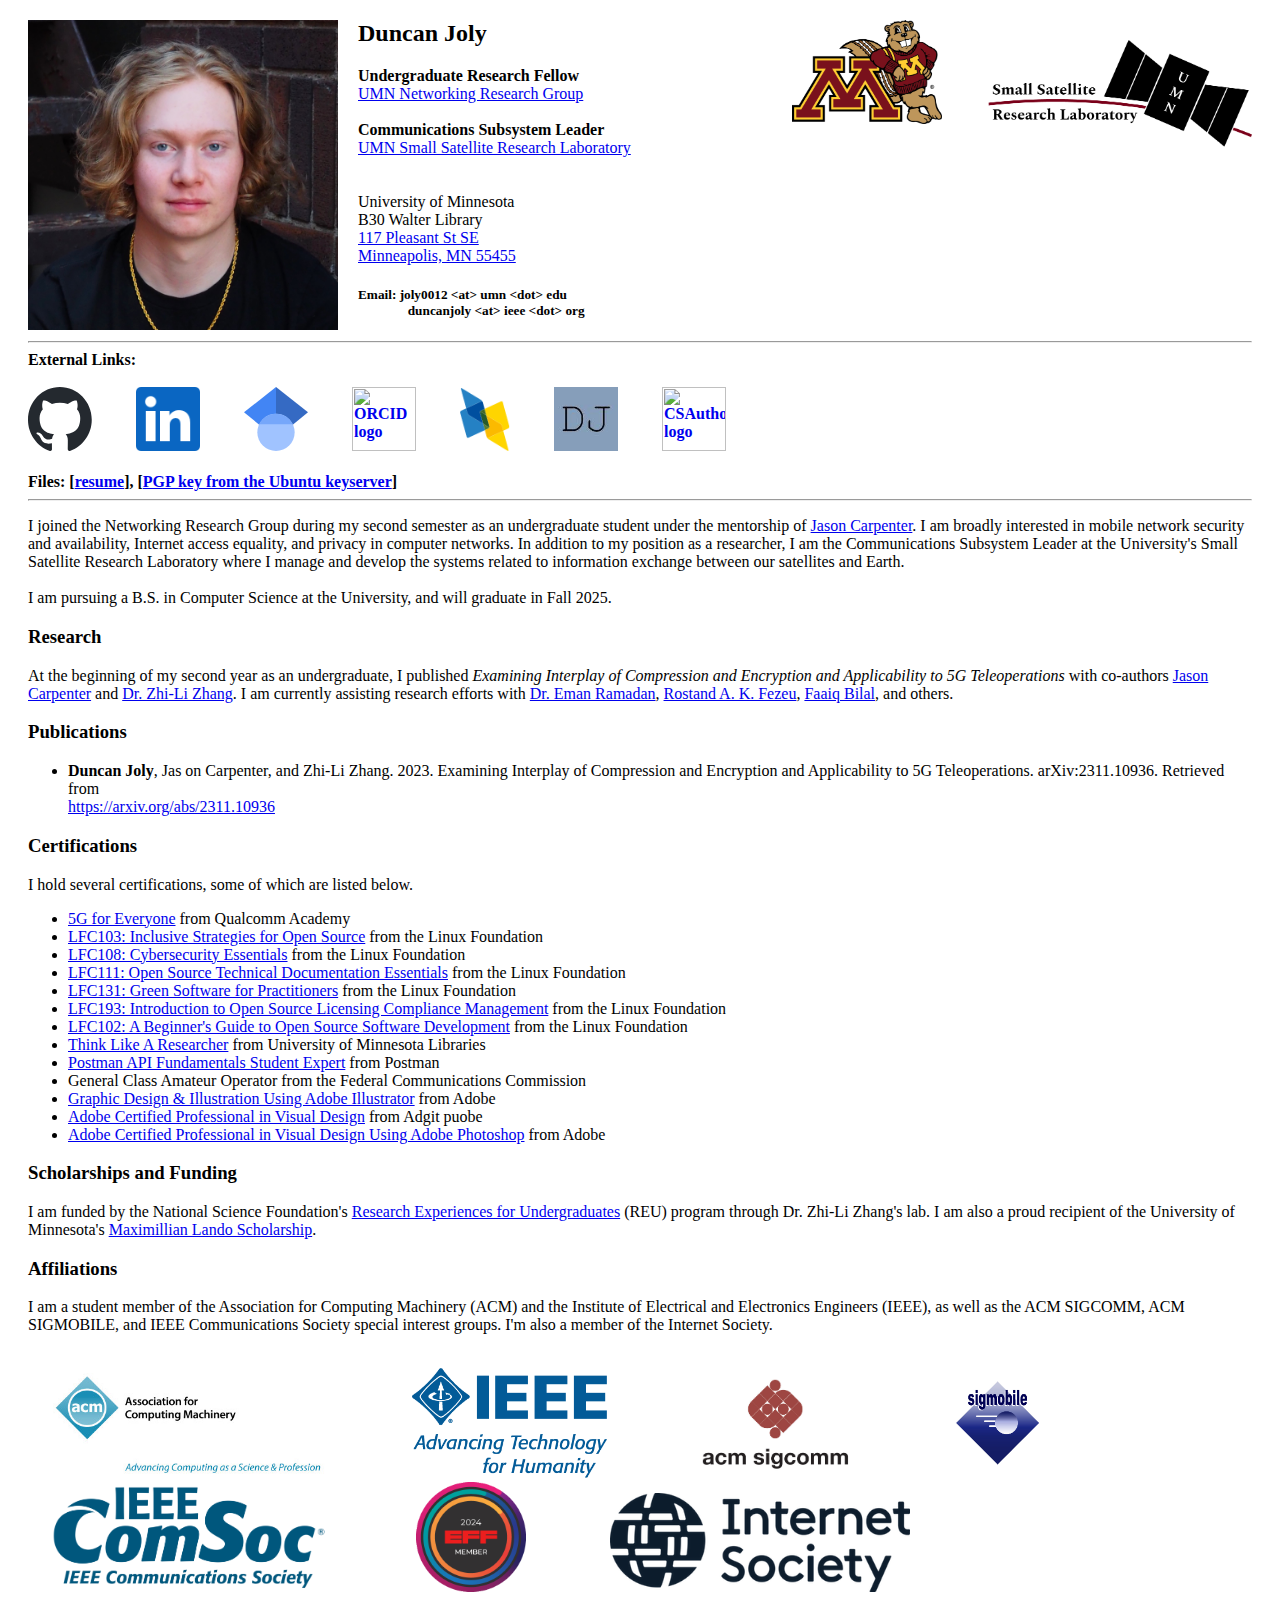
==== src/index.html @ 0f9d99e0 "Merge branch 'main' of https://github.com/duncanjoly13/UMN_webpage" ====
<!DOCTYPE html PUBLIC>
<html lang="en">
    <head>
        <meta name="viewport" content="width=device-width, initial-scale=1.0"> <title>Duncan Joly</title>
        <link rel="stylesheet" href="style.css">
    </head>
    
    <body>
        <div class="headshot-container">
            <img src="joly-photo.JPG" width="310" alt="Image of Duncan Joly">
        </div>
        <div class="image-container">
            <a href="https://smallsat.umn.edu/" target="_blank" title="Small Satellite Research Laboratory">
                <img src="ssrl_logo.png" width="300" alt="UMN Small Satellite Research Laboratory logo">
            </a>
        </div>
        <div class="image-container">
            <a href="https://networking.umn.edu" target="_blank">
                <img src="goldy_M2out-rgb.png" width="150" title="UMN Networking Research Group"
                alt="UMN logo with Goldy Gopher leaning on the UMN 'Block M'">
            </a>
        </div>
        <div class="indent">
            <h2>Duncan Joly</h2>
            <strong>Undergraduate Research Fellow</strong><br>
            <a href="https://networking.umn.edu" target="_blank">UMN Networking Research Group</a>
            
            <br><br>
            
            <strong>Communications Subsystem Leader</strong><br>
            <a href="https://smallsat.umn.edu/" target="_blank">UMN Small Satellite Research Laboratory</a>
            
            <br><br><br>
            
            University of Minnesota<br>
            B30 Walter Library<br>
            <a href="https://maps.app.goo.gl/BnmcDS6HXvnNuHuj7" target="_blank">117 Pleasant St SE</a><br>
            <a href="https://maps.app.goo.gl/BnmcDS6HXvnNuHuj7" target="_blank">Minneapolis, MN 55455</a><br>
            
            <h5>Email: joly0012 &lt;at&gt; umn &lt;dot&gt; edu <br> &emsp;&emsp;&emsp;&ensp;
                duncanjoly &lt;at&gt; ieee &lt;dot&gt; org</h5>
            <hr>
            
            <strong>
                External Links:
                <br><br>
                <div class="logo-container">
                    <a href="https://github.com/duncanjoly13" target="_blank"><img alt="GitHub logo"
                        src="github_logo.svg" width="64" height="64" title="GitHub"></a>
                    <a href="https://www.linkedin.com/in/duncan-joly" target="_blank"><img alt="LinkedIn logo"
                        src="linkedin_logo.png" width="64" height="64" title="LinkedIn"></a>
                    <a href="https://scholar.google.com/citations?user=SjG5FswAAAAJ&hl=en"
                        target="_blank"><img alt="Google Scholar logo" src="google_scholar_logo.svg" width="64"
                        height="64" title="Google Scholar"></a>
                    <a href="https://orcid.org/0000-0003-3058-0758" target="_blank"><img alt="ORCID logo"
                        src="https://info.orcid.org/wp-content/uploads/2019/11/orcid_64x64.png" width="64"
                        height="64" title="ORCID"></a>
                    <a href="https://dblp.uni-trier.de/pid/361/1143.html" target="_blank">
                        <img alt="DBLP Computer Science Library logo" src="dblp_logo.png" width="50"
                        title="DBLP Computer Science Library"></a>
                    <a href="https://duncanjoly.com" target="_blank"><img alt="personal homepage logo"
                        src="duncanjoly_logo.jpeg" width="64" height="64" title="personal homepage"></a>
                    <a href="https://www.csauthors.net/duncan-joly" target="_blank"><img alt="CSAuthors.net logo"
                        src="csauthors_logo.svg" height="64" title="CSAuthors.net"></a>
                </div>
                <br>
                Files: [<a href="joly-resume.pdf" target="_blank" content="application/pdf">resume</a>],
                [<a href="https://keyserver.ubuntu.com/pks/lookup?op=get&search=0x6afa0af6a9981780" target="_blank">PGP
                key from the Ubuntu keyserver</a>]
            </strong>
            
            <hr>
            
            <p>I joined the Networking Research Group during my second semester as an undergraduate student under the
                mentorship of
                <a href="https://scholar.google.com/citations?user=ZRiIyY0AAAAJ&hl=en&oi=sra" target="_blank">
                    Jason Carpenter</a>.
                I am broadly interested in mobile network security and availability, Internet access equality, and
                privacy in computer networks. In addition to my position as a researcher, I am the Communications
                Subsystem Leader at the University's Small Satellite Research Laboratory where I manage and develop the
                systems related to information exchange between our satellites and Earth.
                <br><br>
                I am pursuing a B.S. in Computer Science at the University, and will graduate in Fall 2025.
                <br>
            </p>
            
            <h3><a id="research">Research</a></h3>
            <p>At the beginning of my second year as an undergraduate, I published <i>Examining Interplay of
                Compression and Encryption and Applicability to 5G Teleoperations</i> with co-authors
                <a href="https://scholar.google.com/citations?user=ZRiIyY0AAAAJ&hl=en&oi=sra" target="_blank">
                    Jason Carpenter</a>
                and <a href="https://www-users.cse.umn.edu/~zhang089/" target="_blank">Dr. Zhi-Li Zhang</a>. I am
                currently assisting research efforts with
                <a href="https://www-users.cse.umn.edu/~eman/" target="_blank">Dr. Eman Ramadan</a>,
                <a href="https://scholar.google.com/citations?hl=en&user=mq_AonwAAAAJ" target="_blank">
                    Rostand A. K. Fezeu</a>,
                <a href="https://scholar.google.com/citations?user=3AMPssgAAAAJ&hl=en&oi=ao"
                    target="_blank">Faaiq Bilal</a>,
                and others.
                <br>
            </p>
            
            <h3><a id="publications">Publications</a></h3>
            <ul>
                <li><b>Duncan Joly</b>, Jas

on Carpenter, and Zhi-Li Zhang. 2023. Examining Interplay of Compression and
                    Encryption and Applicability to 5G Teleoperations. arXiv:2311.10936. Retrieved from <br>
                    <a href="https://arxiv.org/abs/2311.10936" target="_blank">https://arxiv.org/abs/2311.10936</a>
                </li>
            </ul>
            
            <h3><a id="certifications">Certifications</a></h3>
            <p>I hold several certifications, some of which are listed below.</p>
            <ul>
                <li><a href="https://www.coursera.org/account/accomplishments/records/9UKN4CB6LT54">5G for Everyone</a>
                    from Qualcomm Academy
                </li>
                <li><a href="https://www.credly.com/badges/5c1b7dff-5733-411c-b54b-5af3b71e0fda/public_url">LFC103:
                    Inclusive Strategies for Open Source</a> from the Linux Foundation
                </li>
                <li><a href="https://www.credly.com/badges/4387af8f-9b23-4c52-a0d0-07c0198b427b/public_url">LFC108:
                    Cybersecurity Essentials</a> from the Linux Foundation
                </li>
                <li><a href="https://www.credly.com/badges/89c46d44-c501-4353-a6a8-46ffab22ba63/public_url">LFC111:
                    Open Source Technical Documentation Essentials</a> from the Linux Foundation
                </li>
                <li><a href="https://www.credly.com/badges/5c1b7dff-5733-411c-b54b-5af3b71e0fda/public_url">LFC131:
                    Green Software for Practitioners</a> from the Linux Foundation
                </li>
                <li><a href="https://www.credly.com/badges/cc255ec3-8ee9-4ecc-8a79-39434d478e2a/public_url">LFC193:
                    Introduction to Open Source Licensing Compliance Management</a> from the Linux Foundation
                </li>
                <li><a href="https://www.credly.com/badges/2fa47431-2fba-4c98-976d-21c6e2a0a2a0/public_url">LFC102:
                    A Beginner's Guide to Open Source Software Development</a> from the Linux Foundation
                </li>
                <li><a href="https://libguides.umn.edu/ThinkLikeaResearcher">Think Like A Researcher</a> from
                    University of Minnesota Libraries</li>
                <li><a href="https://api.badgr.io/public/assertions/mPQoaIV0RqSPmGDpl9ys2Q">Postman API Fundamentals
                    Student Expert</a> from Postman
                </li>
                <li>General Class Amateur Operator from the Federal Communications Commission</li>
                <li><a href="https://www.credly.com/badges/79f8d91c-eef9-484f-b9f4-4521fc23ecb7">Graphic Design &
                    Illustration Using Adobe Illustrator</a> from Adobe
                </li>
                <li><a href="https://www.credly.com/badges/a63166b7-5195-42fe-9f45-8d608cf41955">Adobe Certified
                    Professional in Visual Design</a> from Adgit puobe
                </li>
                <li><a href="https://www.credly.com/badges/1ad6e330-7a51-428e-bc91-5466032c6d8c">Adobe Certified
                    Professional in Visual Design Using Adobe Photoshop</a> from Adobe
                </li>
            </ul>
            
            <h3><a id="funding">Scholarships and Funding</a></h3>
            <p>I am funded by the National Science Foundation's
                <a href="https://new.nsf.gov/funding/opportunities/research-experiences-undergraduates-reu">Research
                    Experiences for Undergraduates</a>
                (REU) program through Dr. Zhi-Li Zhang's lab. I am also a proud recipient of the University of
                Minnesota's <a href="https://cse.umn.edu/cs/scholarships">Maximillian Lando Scholarship</a>.
            <br>
            </p>
            
            <h3><a id="affiliations">Affiliations</a></h3>
            <p>I am a student member of the Association for Computing Machinery (ACM) and the Institute of Electrical
                and Electronics Engineers (IEEE), as well as the ACM SIGCOMM, ACM SIGMOBILE, and IEEE Communications
                Society special interest groups. I'm also a member of the Internet Society.</p>
            
            <br>
        </div>
        <div class="affiliation-container">
            <a href="https://www.acm.org/" target="_blank"><img alt="Association for Computing Machinery"
                                                                src="acm_logo.jpg" height="110" title="Association for Computing Machinery"></a>
            <a href="https://www.ieee.org/" target="_blank"><img alt="Institute of Electrical and Electronics
                    Engineers" src="ieee_logo.png" height="110" title="Institute of Electrical and Electronics
                    Engineers"></a>
            <a href="https://www.sigcomm.org"><img alt="ACM SIGCOMM" src="sigcomm_logo.jpg" height="110" title="ACM
                    SIGCOMM"></a>
            <a href="https://www.sigmobile.org/grav/"><img alt="ACM SIGMOBILE" src="sigmobile_logo.jpg" height="110"
                                                           title="ACM SIGMOBILE"></a>
            <a href="https://www.comsoc.org/" target="_blank"><img alt="IEEE Communications Society"
                                                                   src="comsoc_logo.png" height="110" title="IEEE Communications Society"></a>
            <a href="https://www.eff.org/" target="_blank"><img alt="2024 Electronic Frontier Foundation member
                    badge" src="2024_eff_badge.png" height="110"
                                                                title="Electronic Frontier Foundation"></a>
            <a href="https://www.internetsociety.org/" target="_blank"><img alt="Internet Society"
                                                                            src="internetsociety_logo.png" width="300" title="Internet Society"></a>
        </div>
    </body>
</html>
---- src/style.css ----
.logo-container img {
    margin-right: 40px;
}

.affiliation-container img {
    margin-left: 40px;
    margin-right: 40px;
}

.headshot-container img {
    margin-left: 20px;
    margin-right: 20px;
    float: left;
}

.image-container img {
    display: block;
    float: right;
    margin-left: 30px;
}

.indent {
    margin-top: 20px;
    margin-left: 20px;
    margin-right: 20px;
}

@media screen and (max-width: 620px) {
    /* For mobile phones: */
    .headshot-container img {
        width: 90%;
        margin-bottom: 20px;
    }

    .image-container, .affiliation-container {
        display: none;
    }

    .logo-container {
        width: 100%;
        margin-right: 20px;
    }
}
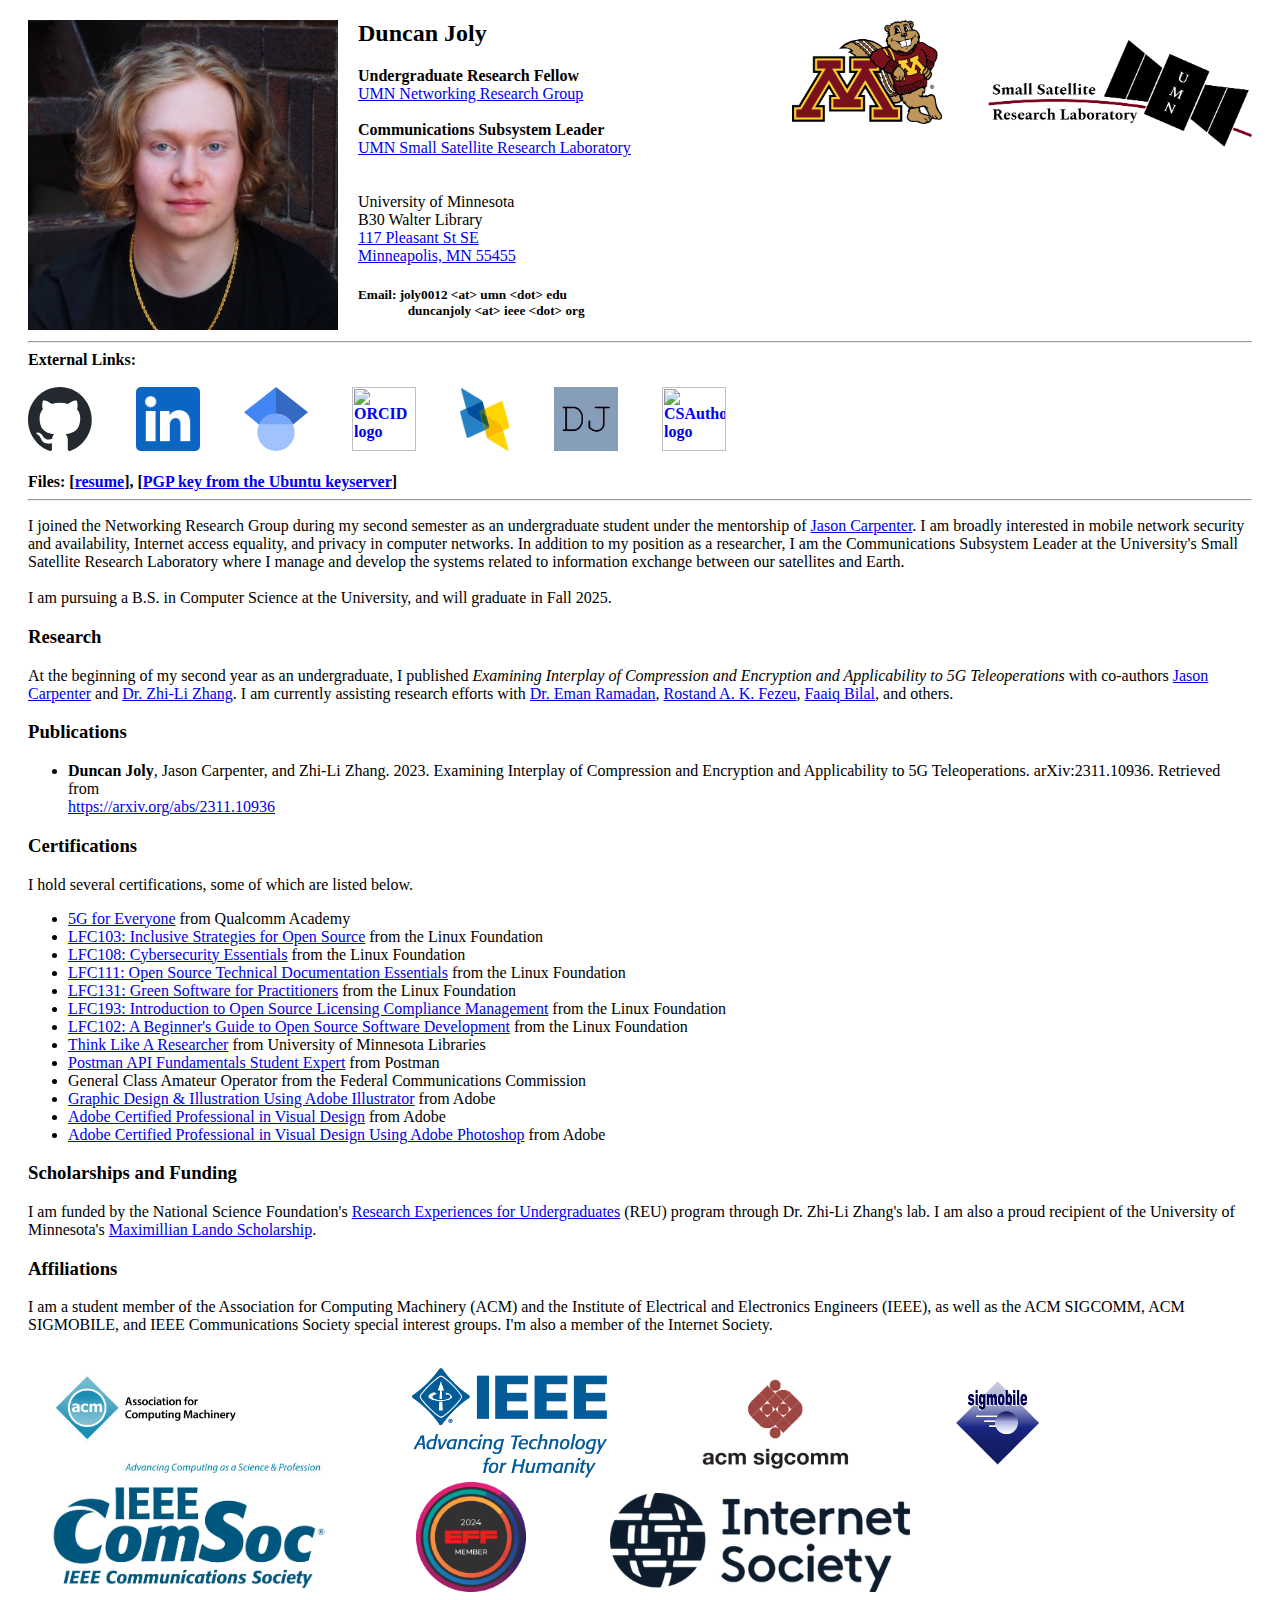
==== commit 251d82eb: "Fixed small errors" ====
--- a/src/index.html
+++ b/src/index.html
@@ -102,9 +102,7 @@
             
             <h3><a id="publications">Publications</a></h3>
             <ul>
-                <li><b>Duncan Joly</b>, Jas
-
-on Carpenter, and Zhi-Li Zhang. 2023. Examining Interplay of Compression and
+                <li><b>Duncan Joly</b>, Jason Carpenter, and Zhi-Li Zhang. 2023. Examining Interplay of Compression and
                     Encryption and Applicability to 5G Teleoperations. arXiv:2311.10936. Retrieved from <br>
                     <a href="https://arxiv.org/abs/2311.10936" target="_blank">https://arxiv.org/abs/2311.10936</a>
                 </li>
@@ -144,7 +142,7 @@
                     Illustration Using Adobe Illustrator</a> from Adobe
                 </li>
                 <li><a href="https://www.credly.com/badges/a63166b7-5195-42fe-9f45-8d608cf41955">Adobe Certified
-                    Professional in Visual Design</a> from Adgit puobe
+                    Professional in Visual Design</a> from Adobe
                 </li>
                 <li><a href="https://www.credly.com/badges/1ad6e330-7a51-428e-bc91-5466032c6d8c">Adobe Certified
                     Professional in Visual Design Using Adobe Photoshop</a> from Adobe
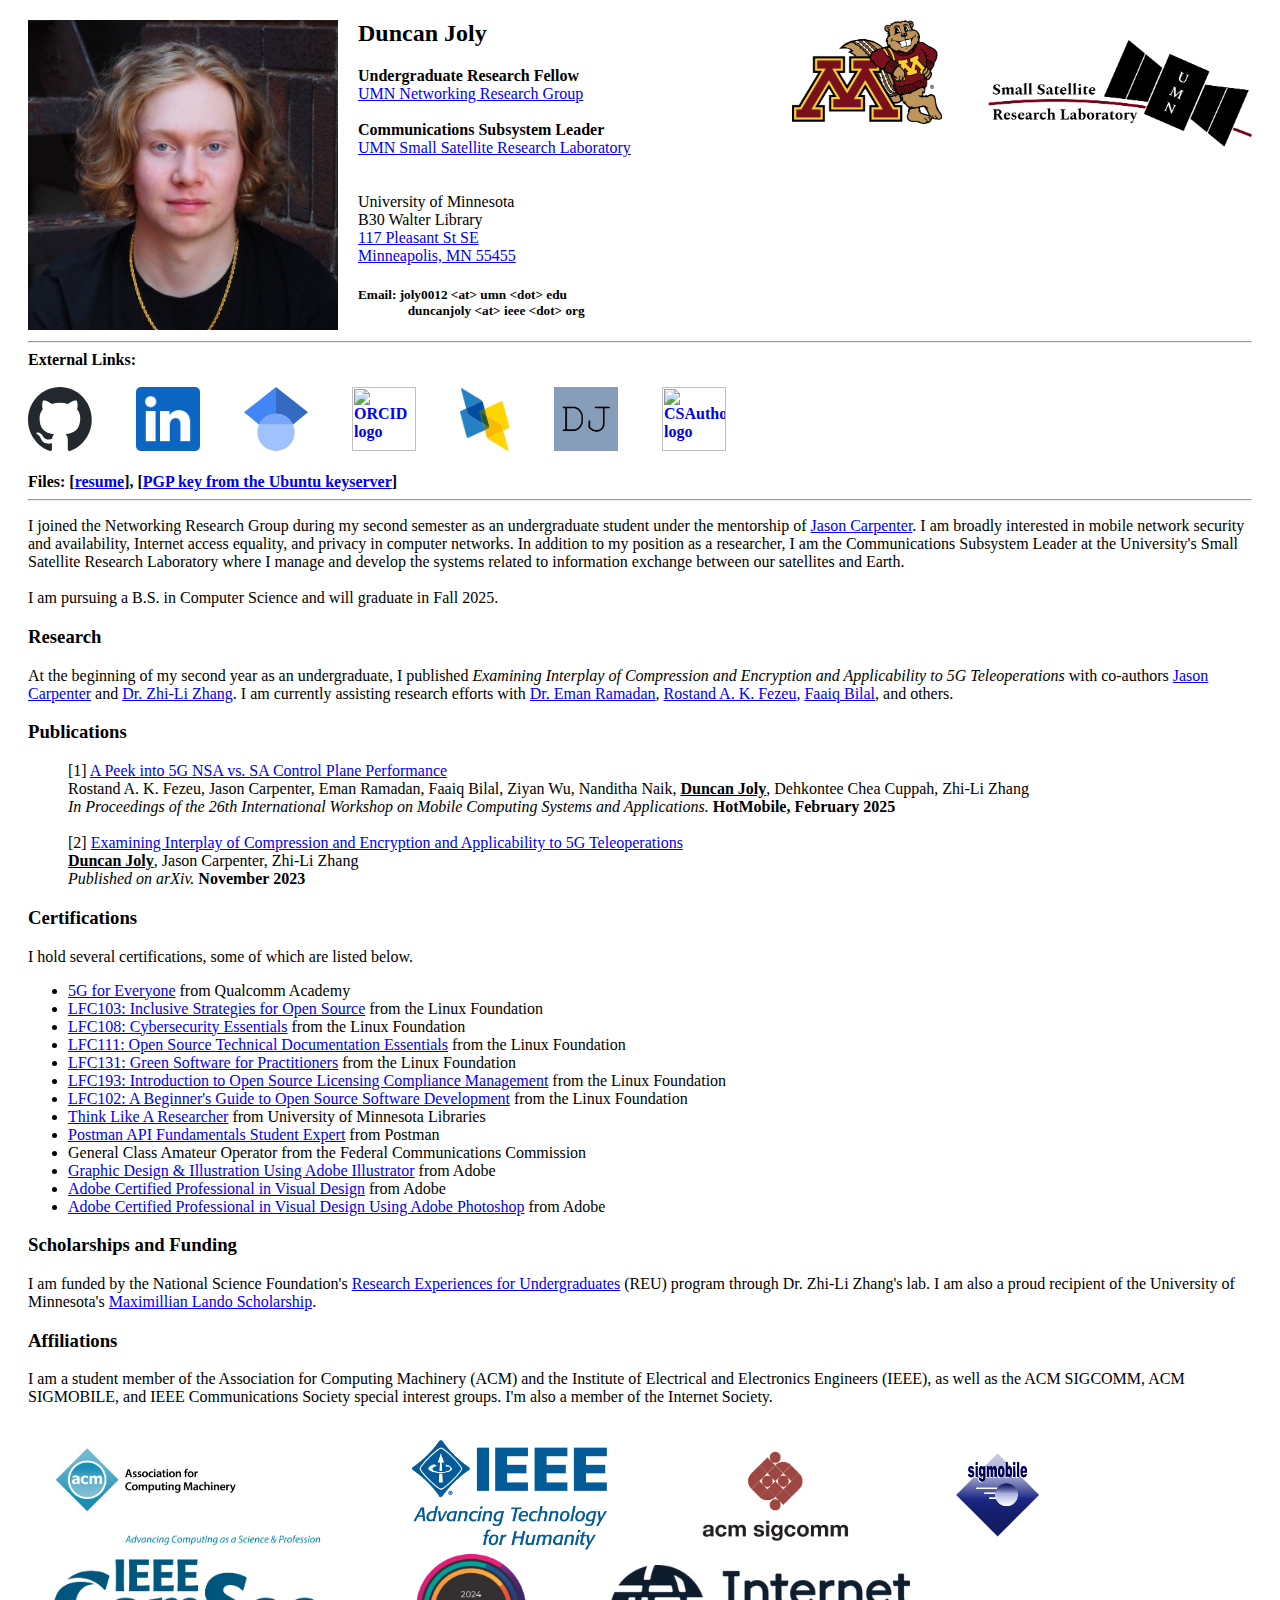
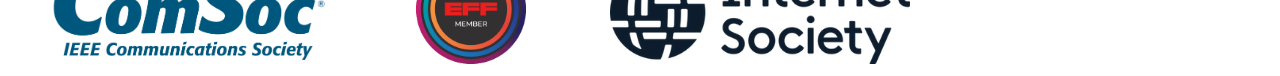
==== commit 22647ba0: "Updated publications and other small changes" ====
--- a/src/index.html
+++ b/src/index.html
@@ -80,7 +80,7 @@
                 Subsystem Leader at the University's Small Satellite Research Laboratory where I manage and develop the
                 systems related to information exchange between our satellites and Earth.
                 <br><br>
-                I am pursuing a B.S. in Computer Science at the University, and will graduate in Fall 2025.
+                I am pursuing a B.S. in Computer Science and will graduate in Fall 2025.
                 <br>
             </p>
             
@@ -101,10 +101,18 @@
             </p>
             
             <h3><a id="publications">Publications</a></h3>
-            <ul>
-                <li><b>Duncan Joly</b>, Jason Carpenter, and Zhi-Li Zhang. 2023. Examining Interplay of Compression and
-                    Encryption and Applicability to 5G Teleoperations. arXiv:2311.10936. Retrieved from <br>
-                    <a href="https://arxiv.org/abs/2311.10936" target="_blank">https://arxiv.org/abs/2311.10936</a>
+            <ul style="list-style-type: none;">
+                <li>[1] <a href="https://doi.org/10.1145/3708468.3711877" target="_blank">A Peek into 5G NSA vs. SA Control
+                    Plane Performance</a><br>
+                    Rostand A. K. Fezeu, Jason Carpenter, Eman Ramadan, Faaiq Bilal, Ziyan Wu, Nanditha Naik,
+                    <b><u>Duncan Joly</u></b>, Dehkontee Chea Cuppah, Zhi-Li Zhang<br>
+                    <i>In Proceedings of the 26th International Workshop on Mobile Computing Systems
+                        and Applications.</i> <b>HotMobile, February 2025</b><br><br>
+                </li>
+                <li>[2] <a href="https://doi.org/10.48550/arXiv.2311.10936" target="_blank">Examining Interplay of Compression and
+                    Encryption and Applicability to 5G Teleoperations</a><br>
+                    <b><u>Duncan Joly</u></b>, Jason Carpenter, Zhi-Li Zhang<br>
+                    <i>Published on arXiv.</i> <b>November 2023</b>
                 </li>
             </ul>
             
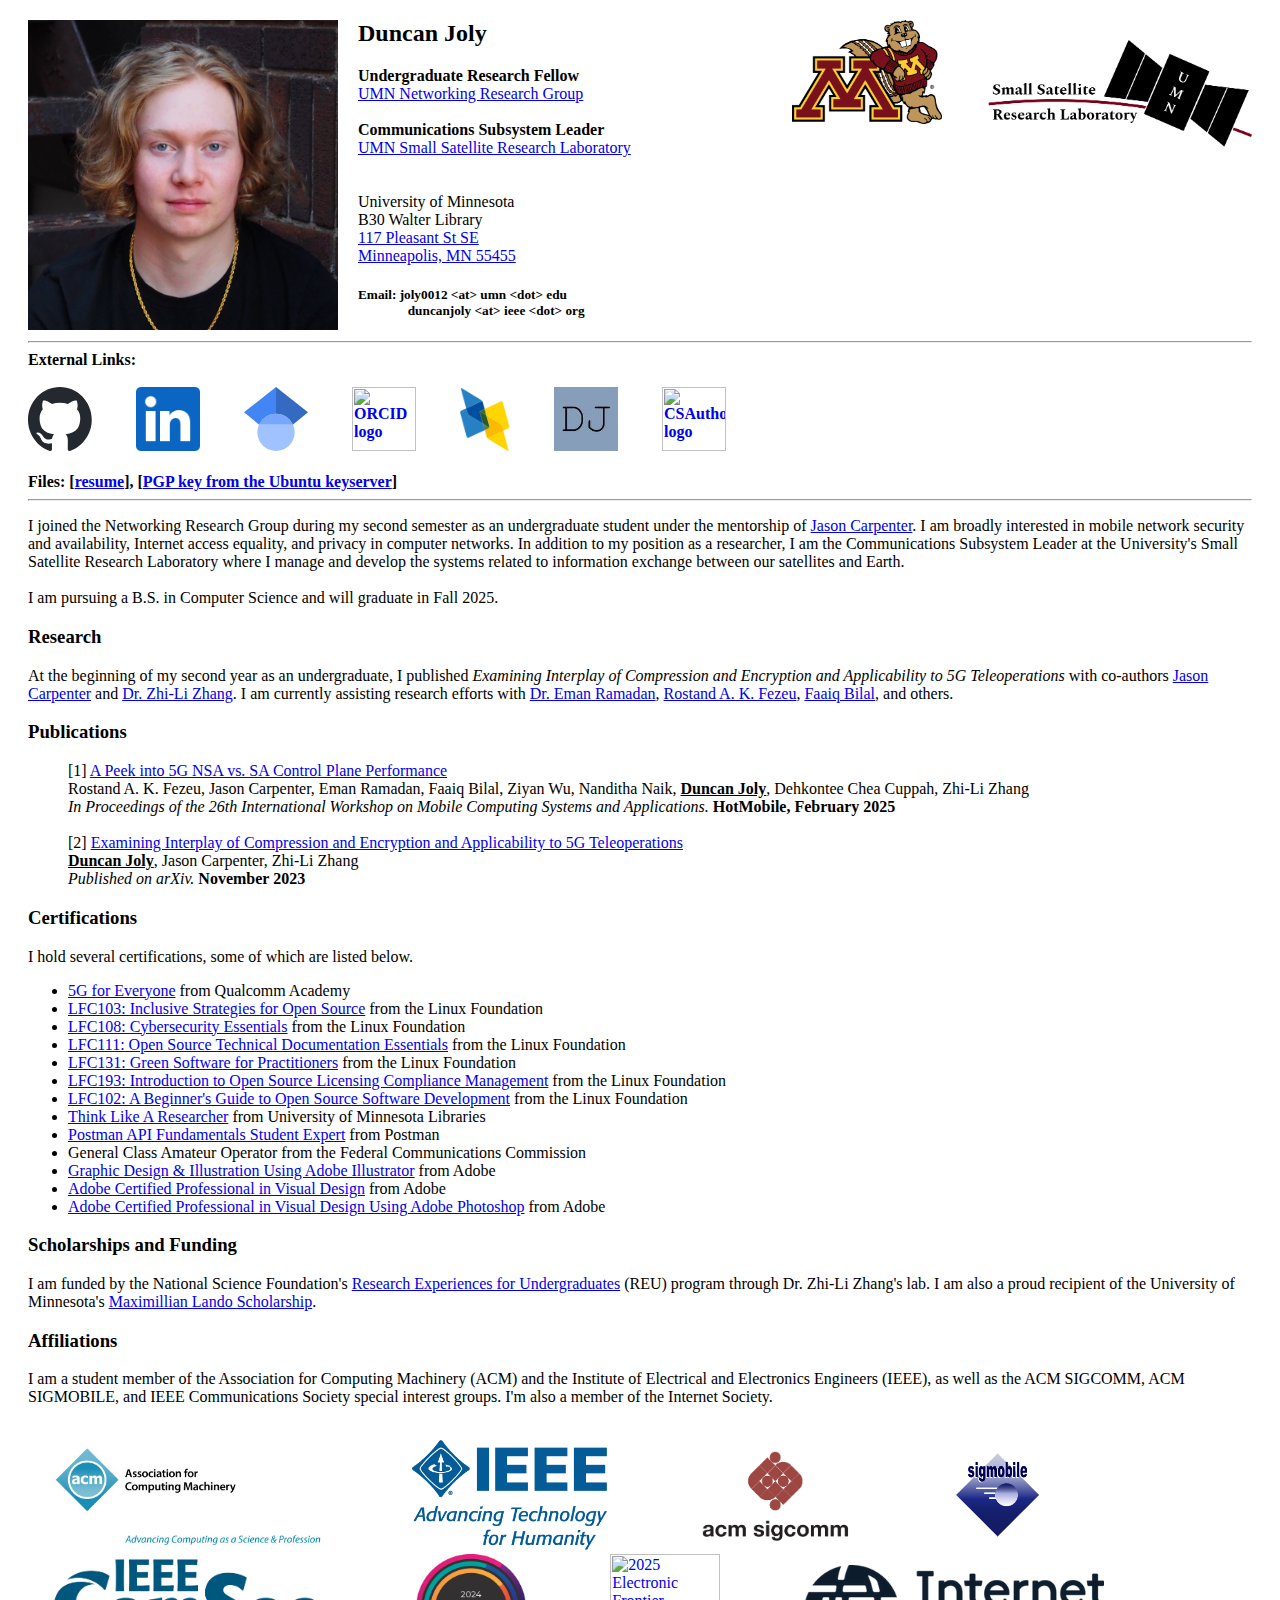
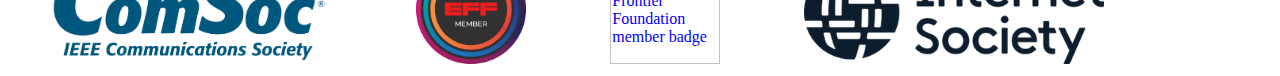
==== commit 86df32ad: "Updated affiliations and small style changes" ====
--- a/src/index.html
+++ b/src/index.html
@@ -102,15 +102,15 @@
             
             <h3><a id="publications">Publications</a></h3>
             <ul style="list-style-type: none;">
-                <li>[1] <a href="https://doi.org/10.1145/3708468.3711877" target="_blank">A Peek into 5G NSA vs. SA Control
-                    Plane Performance</a><br>
+                <li>[1] <a href="https://doi.org/10.1145/3708468.3711877" target="_blank">A Peek into 5G NSA vs.
+                    SA Control Plane Performance</a><br>
                     Rostand A. K. Fezeu, Jason Carpenter, Eman Ramadan, Faaiq Bilal, Ziyan Wu, Nanditha Naik,
                     <b><u>Duncan Joly</u></b>, Dehkontee Chea Cuppah, Zhi-Li Zhang<br>
                     <i>In Proceedings of the 26th International Workshop on Mobile Computing Systems
                         and Applications.</i> <b>HotMobile, February 2025</b><br><br>
                 </li>
-                <li>[2] <a href="https://doi.org/10.48550/arXiv.2311.10936" target="_blank">Examining Interplay of Compression and
-                    Encryption and Applicability to 5G Teleoperations</a><br>
+                <li>[2] <a href="https://doi.org/10.48550/arXiv.2311.10936" target="_blank">Examining Interplay of
+                    Compression and Encryption and Applicability to 5G Teleoperations</a><br>
                     <b><u>Duncan Joly</u></b>, Jason Carpenter, Zhi-Li Zhang<br>
                     <i>Published on arXiv.</i> <b>November 2023</b>
                 </li>
@@ -175,21 +175,22 @@
         </div>
         <div class="affiliation-container">
             <a href="https://www.acm.org/" target="_blank"><img alt="Association for Computing Machinery"
-                                                                src="acm_logo.jpg" height="110" title="Association for Computing Machinery"></a>
-            <a href="https://www.ieee.org/" target="_blank"><img alt="Institute of Electrical and Electronics
-                    Engineers" src="ieee_logo.png" height="110" title="Institute of Electrical and Electronics
-                    Engineers"></a>
-            <a href="https://www.sigcomm.org"><img alt="ACM SIGCOMM" src="sigcomm_logo.jpg" height="110" title="ACM
-                    SIGCOMM"></a>
+                    src="acm_logo.jpg" height="110" title="Association for Computing Machinery"></a>
+            <a href="https://www.ieee.org/" target="_blank">
+                    <img alt="Institute of Electrical and Electronics Engineers" src="ieee_logo.png" height="110"
+                    title="Institute of Electrical and Electronics Engineers"></a>
+            <a href="https://www.sigcomm.org"><img alt="ACM SIGCOMM" src="sigcomm_logo.jpg" height="110"
+                    title="ACM SIGCOMM"></a>
             <a href="https://www.sigmobile.org/grav/"><img alt="ACM SIGMOBILE" src="sigmobile_logo.jpg" height="110"
-                                                           title="ACM SIGMOBILE"></a>
+                    title="ACM SIGMOBILE"></a>
             <a href="https://www.comsoc.org/" target="_blank"><img alt="IEEE Communications Society"
-                                                                   src="comsoc_logo.png" height="110" title="IEEE Communications Society"></a>
+                    src="comsoc_logo.png" height="110" title="IEEE Communications Society"></a>
             <a href="https://www.eff.org/" target="_blank"><img alt="2024 Electronic Frontier Foundation member
-                    badge" src="2024_eff_badge.png" height="110"
-                                                                title="Electronic Frontier Foundation"></a>
+                    badge" src="2024_eff_badge.png" height="110" title="Electronic Frontier Foundation"></a>
+            <a href="https://www.eff.org/" target="_blank"><img alt="2025 Electronic Frontier Foundation member
+                    badge" src="2025_eff_badge.png" height="110" title="Electronic Frontier Foundation"></a>
             <a href="https://www.internetsociety.org/" target="_blank"><img alt="Internet Society"
-                                                                            src="internetsociety_logo.png" width="300" title="Internet Society"></a>
+                    src="internetsociety_logo.png" width="300" title="Internet Society"></a>
         </div>
     </body>
 </html>
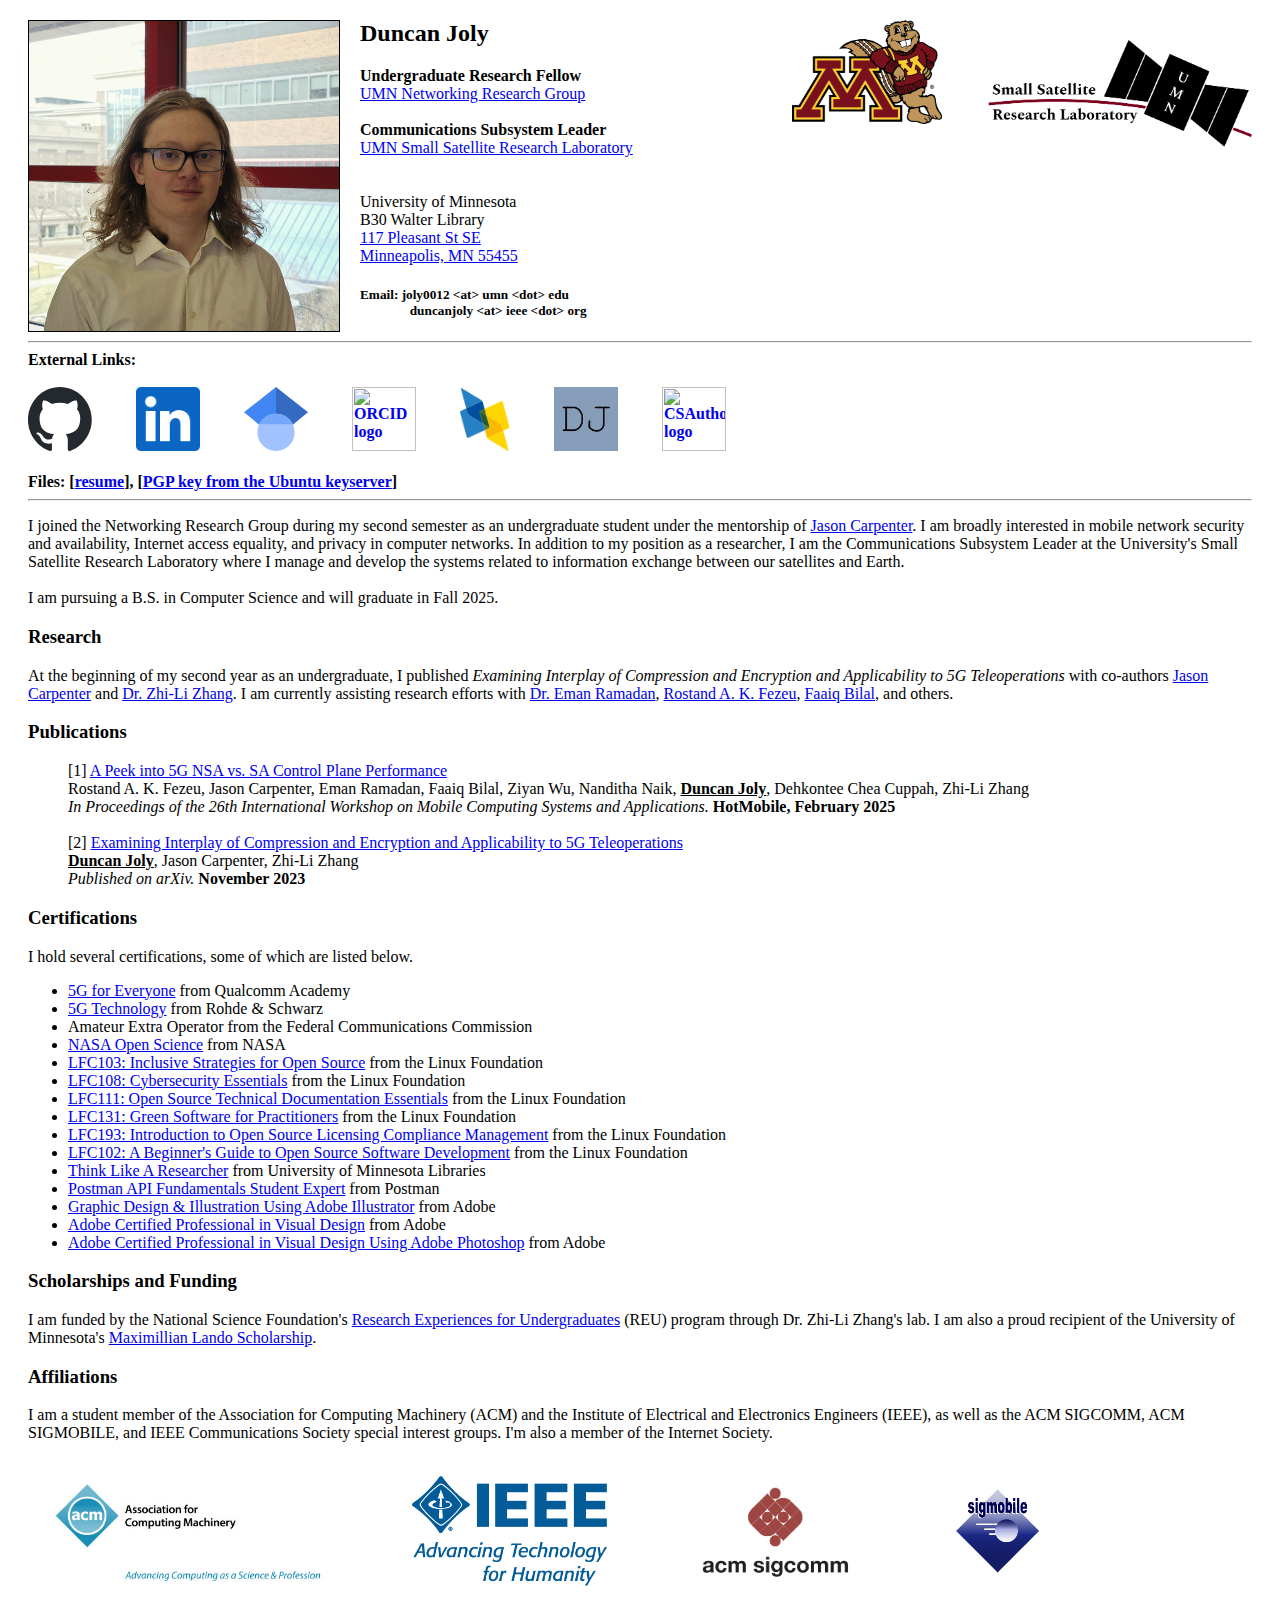
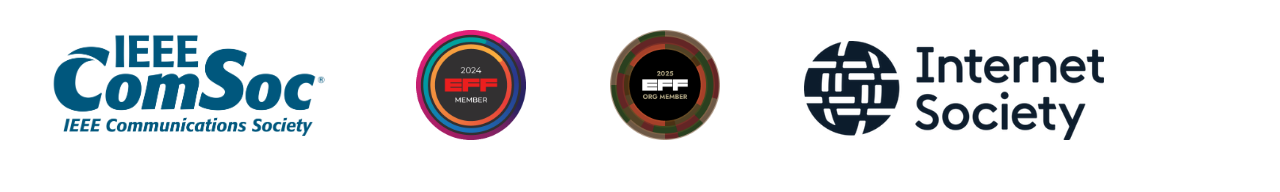
==== commit 9aa7236f: "Updated certifications" ====
--- a/src/index.html
+++ b/src/index.html
@@ -122,6 +122,13 @@
                 <li><a href="https://www.coursera.org/account/accomplishments/records/9UKN4CB6LT54">5G for Everyone</a>
                     from Qualcomm Academy
                 </li>
+                <li><a href="https://rohdeschwarz.talentlms.com/user/certification/sig:XDn1lHQKtOnky5dw-ePLzg.cytKVGhwMVFxblAvSm4vVGlVMWRCUT09">5G Technology</a>
+                    from Rohde & Schwarz
+                </li>
+                <li>Amateur Extra Operator from the Federal Communications Commission</li>
+                <li><a href="https://www.credly.com/badges/800ce7cd-7852-49d2-92ba-bc573d6ddad1/linked_in_profile">NASA
+                    Open Science</a> from NASA
+                </li>
                 <li><a href="https://www.credly.com/badges/5c1b7dff-5733-411c-b54b-5af3b71e0fda/public_url">LFC103:
                     Inclusive Strategies for Open Source</a> from the Linux Foundation
                 </li>
@@ -145,7 +152,6 @@
                 <li><a href="https://api.badgr.io/public/assertions/mPQoaIV0RqSPmGDpl9ys2Q">Postman API Fundamentals
                     Student Expert</a> from Postman
                 </li>
-                <li>General Class Amateur Operator from the Federal Communications Commission</li>
                 <li><a href="https://www.credly.com/badges/79f8d91c-eef9-484f-b9f4-4521fc23ecb7">Graphic Design &
                     Illustration Using Adobe Illustrator</a> from Adobe
                 </li>
--- a/src/style.css
+++ b/src/style.css
@@ -5,12 +5,14 @@
 .affiliation-container img {
     margin-left: 40px;
     margin-right: 40px;
+    margin-bottom: 40px;
 }
 
 .headshot-container img {
     margin-left: 20px;
     margin-right: 20px;
     float: left;
+    border: 1px solid #000;
 }
 
 .image-container img {
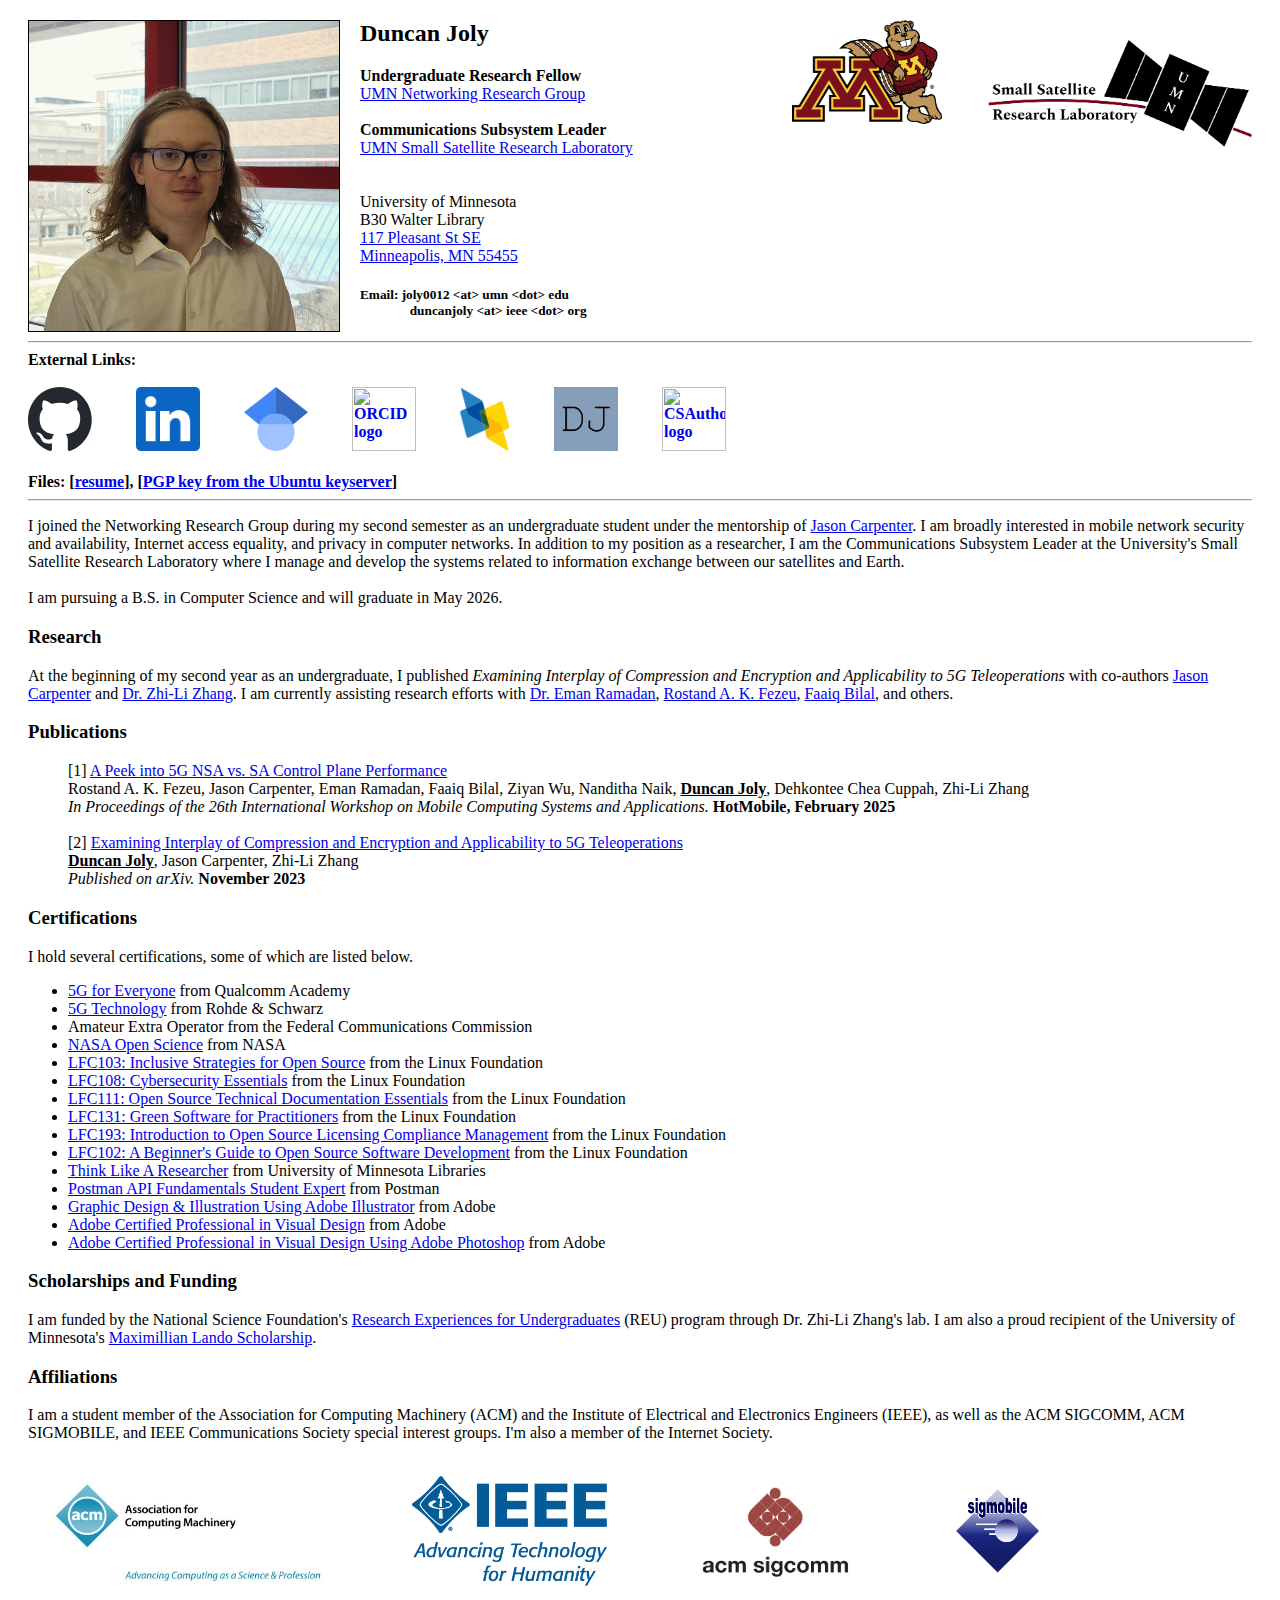
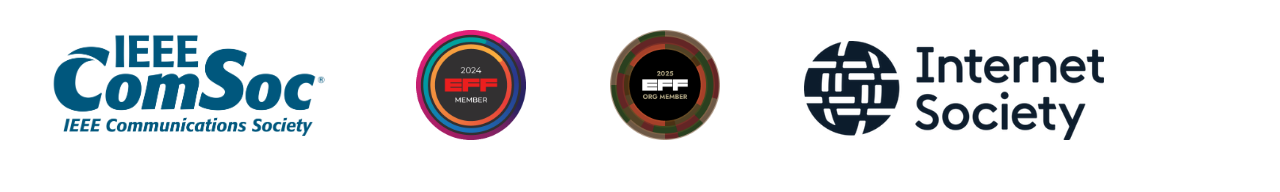
==== commit 3becee0a: "Updated graduation date" ====
--- a/src/index.html
+++ b/src/index.html
@@ -80,7 +80,7 @@
                 Subsystem Leader at the University's Small Satellite Research Laboratory where I manage and develop the
                 systems related to information exchange between our satellites and Earth.
                 <br><br>
-                I am pursuing a B.S. in Computer Science and will graduate in Fall 2025.
+                I am pursuing a B.S. in Computer Science and will graduate in May 2026.
                 <br>
             </p>
             
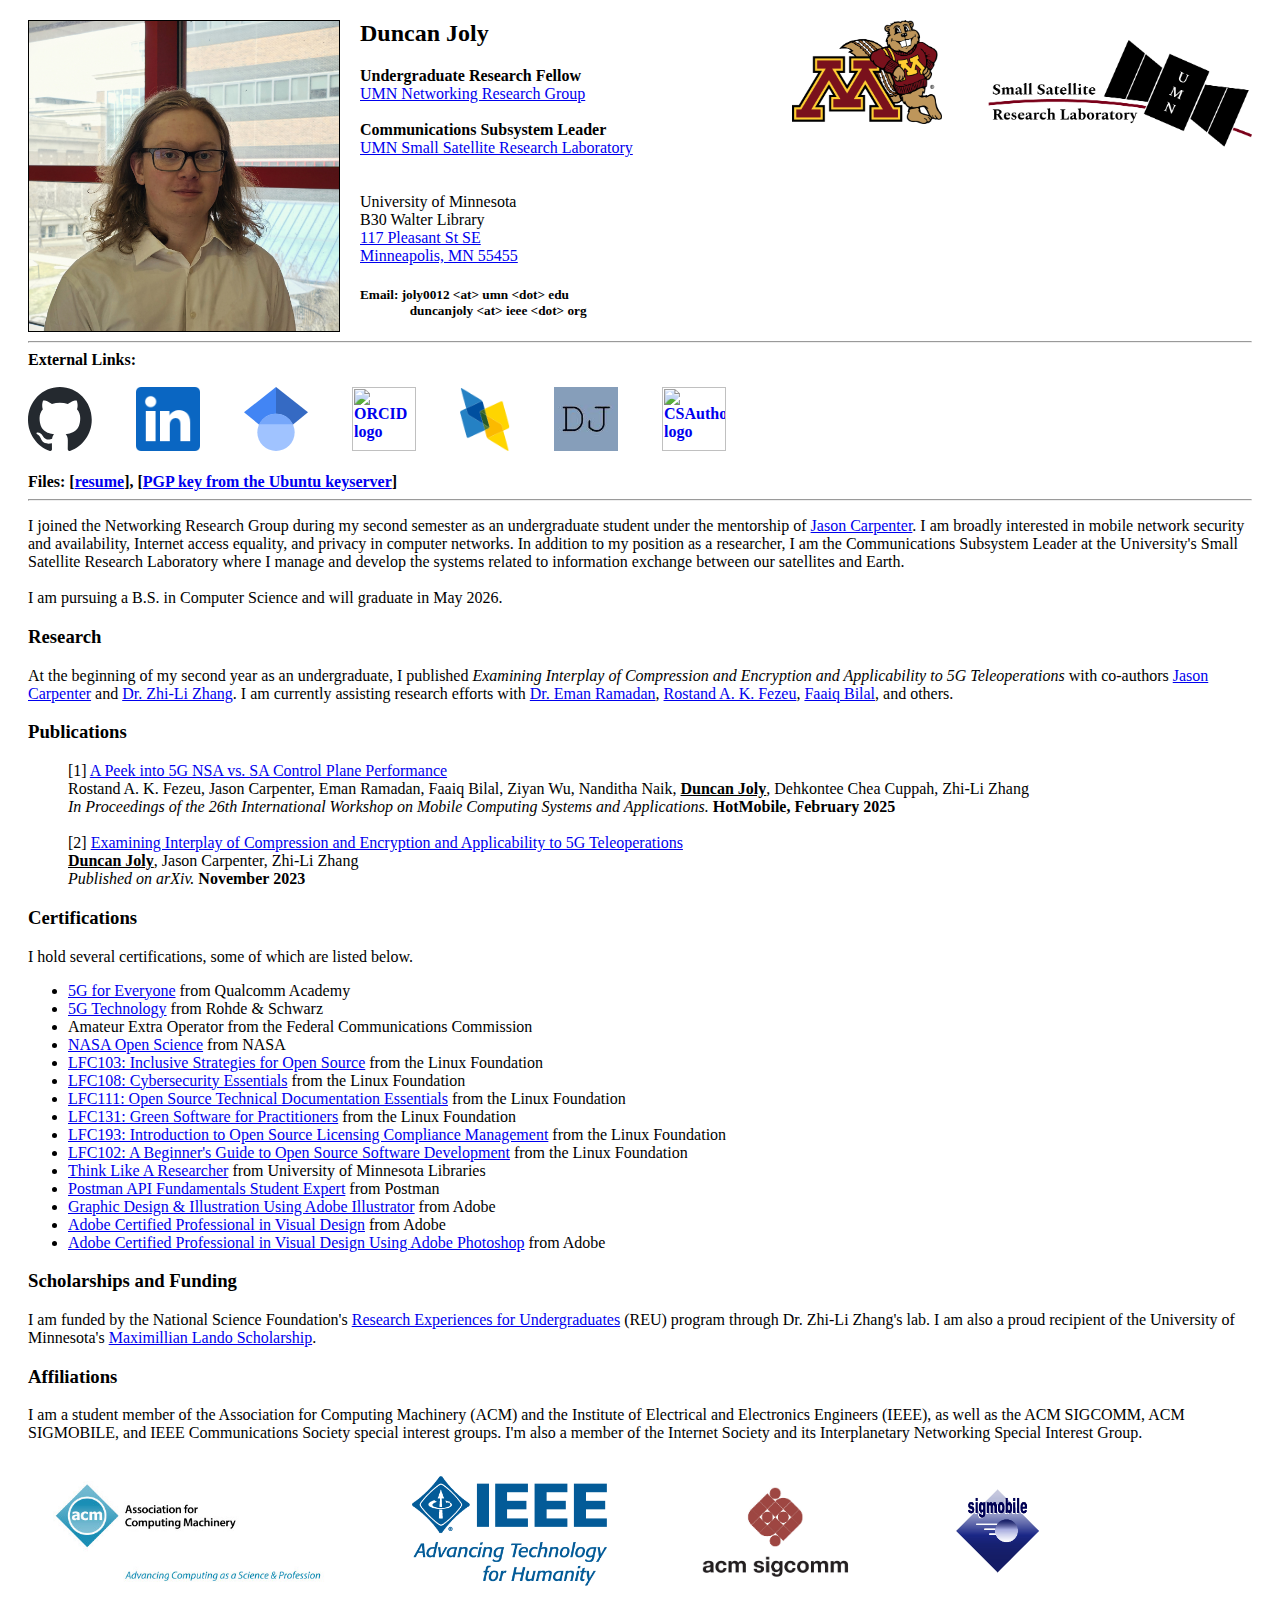
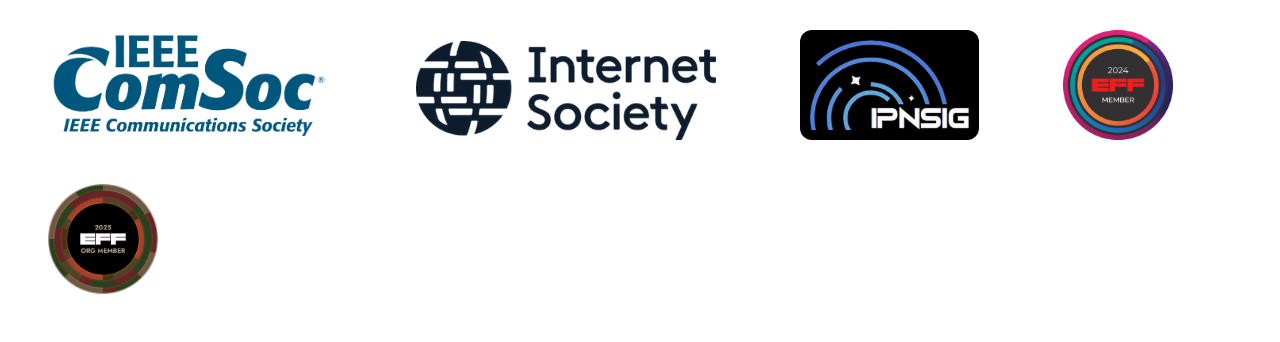
==== commit bd2bd53f: "Added IPNSIG" ====
--- a/src/index.html
+++ b/src/index.html
@@ -175,7 +175,8 @@
             <h3><a id="affiliations">Affiliations</a></h3>
             <p>I am a student member of the Association for Computing Machinery (ACM) and the Institute of Electrical
                 and Electronics Engineers (IEEE), as well as the ACM SIGCOMM, ACM SIGMOBILE, and IEEE Communications
-                Society special interest groups. I'm also a member of the Internet Society.</p>
+                Society special interest groups. I'm also a member of the Internet Society and its Interplanetary
+                Networking Special Interest Group.</p>
             
             <br>
         </div>
@@ -191,12 +192,15 @@
                     title="ACM SIGMOBILE"></a>
             <a href="https://www.comsoc.org/" target="_blank"><img alt="IEEE Communications Society"
                     src="comsoc_logo.png" height="110" title="IEEE Communications Society"></a>
+            <a href="https://www.internetsociety.org/" target="_blank"><img alt="Internet Society"
+                    src="internetsociety_logo.png" width="300" title="Internet Society"></a>
+            <a href="https://www.ipnsig.org/" target="_blank"><img alt="Interplanetary Internet SIG"
+                    height="90" title="IPNSIG" src="ipnsig_logo.png" style="background-color: black; padding: 10px;
+                    border-radius: 12px;"></a>
             <a href="https://www.eff.org/" target="_blank"><img alt="2024 Electronic Frontier Foundation member
                     badge" src="2024_eff_badge.png" height="110" title="Electronic Frontier Foundation"></a>
             <a href="https://www.eff.org/" target="_blank"><img alt="2025 Electronic Frontier Foundation member
                     badge" src="2025_eff_badge.png" height="110" title="Electronic Frontier Foundation"></a>
-            <a href="https://www.internetsociety.org/" target="_blank"><img alt="Internet Society"
-                    src="internetsociety_logo.png" width="300" title="Internet Society"></a>
         </div>
     </body>
 </html>
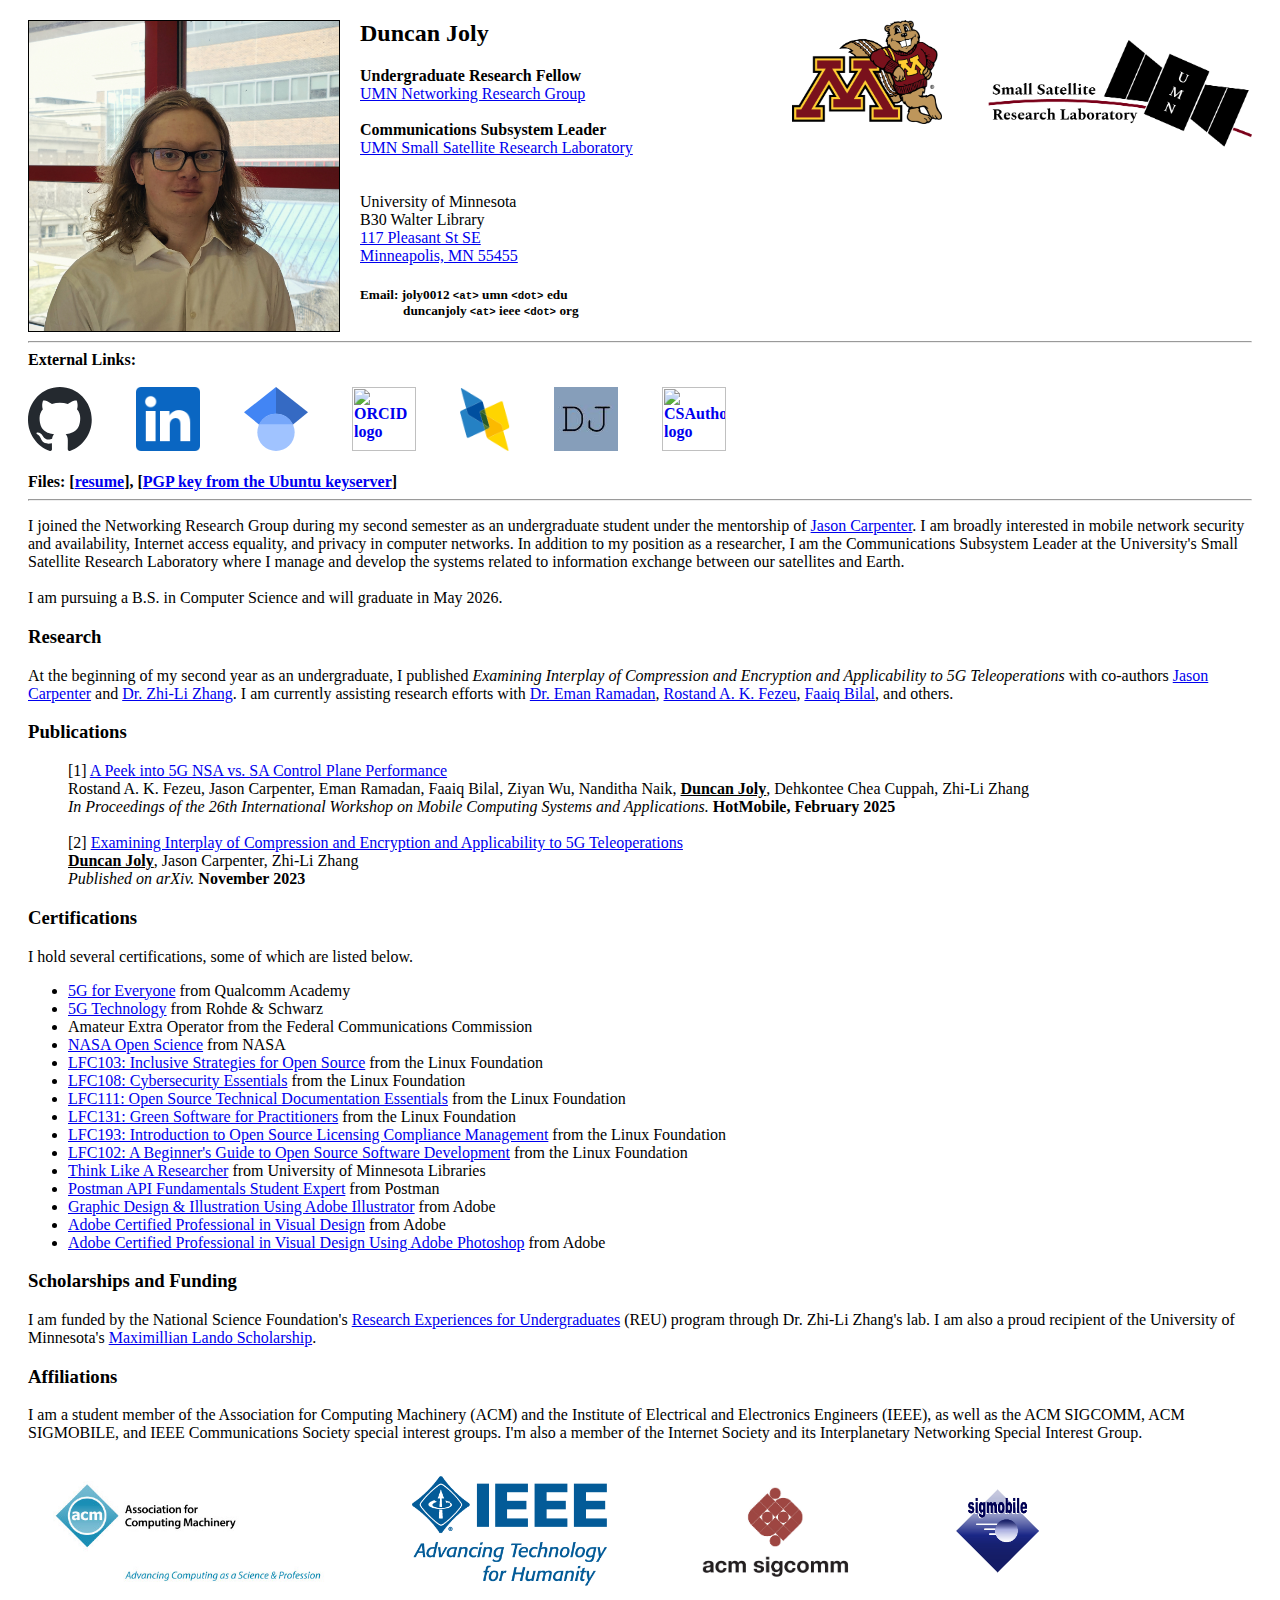
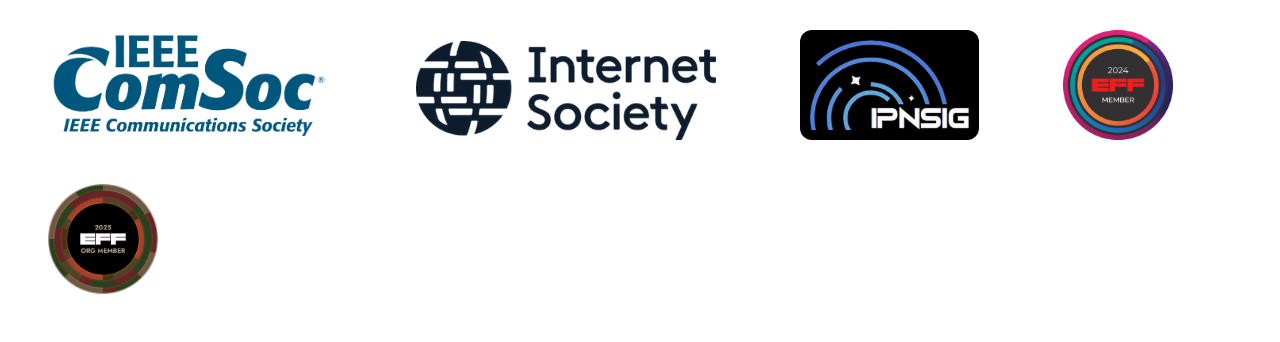
==== commit 489dbbda: "Updated formatting" ====
--- a/src/index.html
+++ b/src/index.html
@@ -37,8 +37,8 @@
             <a href="https://maps.app.goo.gl/BnmcDS6HXvnNuHuj7" target="_blank">117 Pleasant St SE</a><br>
             <a href="https://maps.app.goo.gl/BnmcDS6HXvnNuHuj7" target="_blank">Minneapolis, MN 55455</a><br>
             
-            <h5>Email: joly0012 &lt;at&gt; umn &lt;dot&gt; edu <br> &emsp;&emsp;&emsp;&ensp;
-                duncanjoly &lt;at&gt; ieee &lt;dot&gt; org</h5>
+            <h5>Email: joly0012 <code>&lt;at&gt;</code> umn <code>&lt;dot&gt;</code> edu <br> &emsp;&emsp;&emsp;
+                duncanjoly <code>&lt;at&gt;</code> ieee <code>&lt;dot&gt;</code> org</h5>
             <hr>
             
             <strong>
